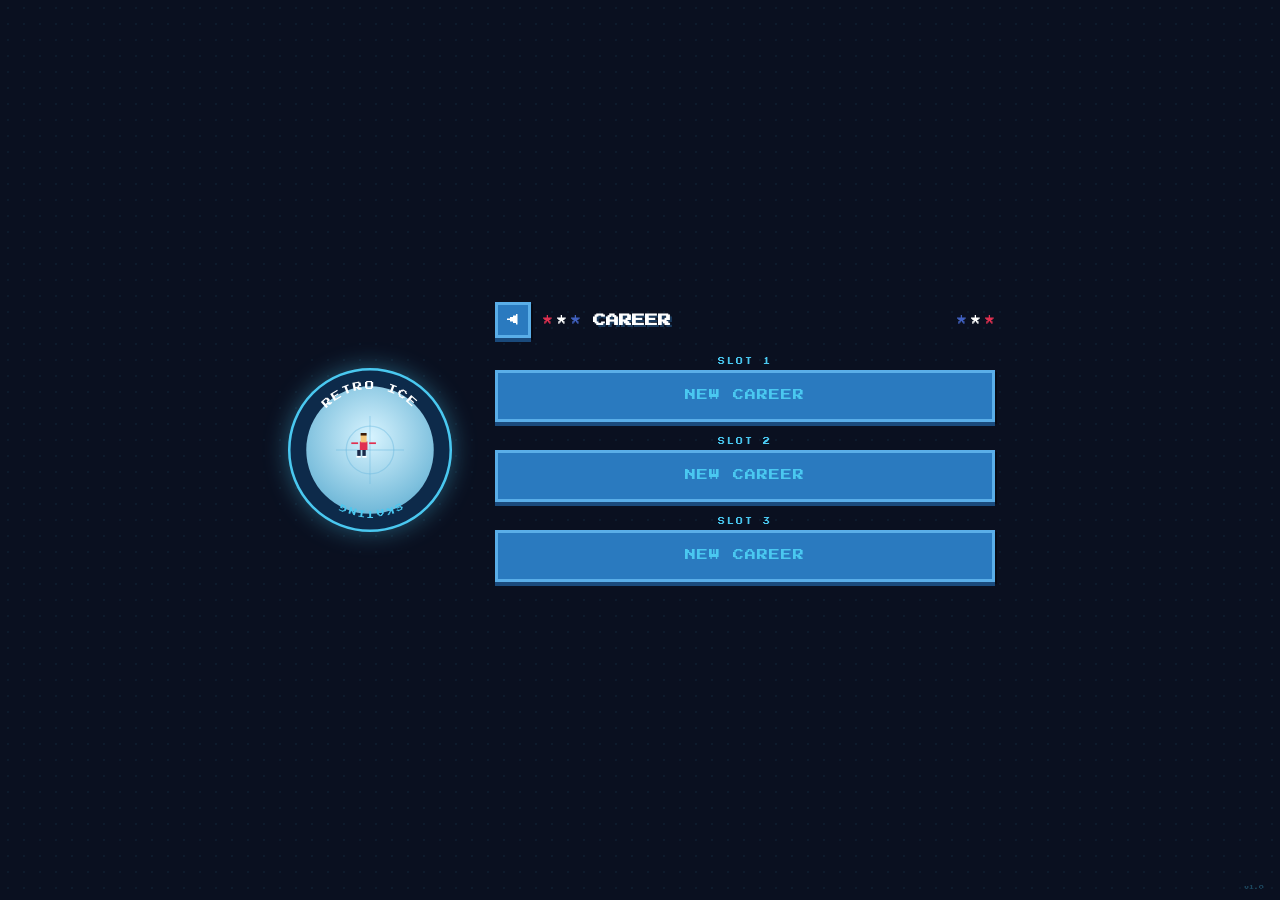
==== career.html @ 33251c17 "Add files via upload" ====
<!DOCTYPE html>
<html lang="en">
<head>
<meta charset="UTF-8">
<meta name="viewport" content="width=device-width, initial-scale=1.0, maximum-scale=1.0">
<title>Retro Ice – Career</title>
<link rel="stylesheet" href="css/style.css">
<style>
.rink-bg-full {
  position:fixed;inset:0;
  background:linear-gradient(180deg,#08111e 0%,#0d1c36 20%,#1a3050 28%,#c0eaf8 28%,#d8f4ff 55%,#b0e0f2 100%);
  z-index:-2;
}
.rink-bg-full::after{
  content:'';position:absolute;left:0;right:0;top:0;height:28%;
  background:repeating-linear-gradient(90deg,
    #c04868 0px,#c04868 10px,#1a3060 10px,#1a3060 22px,
    #38a848 22px,#38a848 32px,#c09030 32px,#c09030 44px,
    #703080 44px,#703080 54px,#c04868 54px);
  opacity:0.35;
  mask-image:repeating-linear-gradient(180deg,rgba(0,0,0,0.5) 0px,rgba(0,0,0,0.5) 8px,transparent 8px,transparent 16px);
}

.career-page {
  width:100vw;height:100vh;
  display:flex;
  align-items:center;
  justify-content:center;
  gap:40px;
  padding:20px;
}

.logo-sm {
  flex:0 0 auto;
  width:clamp(110px,14vw,170px);
}
.logo-sm svg { width:100%;height:auto;filter:drop-shadow(0 0 12px rgba(74,200,240,0.4)); }

.slots-col {
  flex:1;
  max-width:500px;
  min-width:280px;
}

.header-row {
  display:flex;
  align-items:center;
  gap:12px;
  margin-bottom:20px;
}
.back-btn {
  width:36px;height:36px;
  padding:0;
  font-size:12px;
  flex-shrink:0;
}
.header-row h2 {
  font-size:clamp(9px,1.6vw,13px);
  color:#fff;
  text-shadow:2px 2px 0 var(--ice-dark);
  flex:1;
}
.stars {
  display:flex;gap:4px;font-size:10px;
}

.slot-block { margin-bottom:16px; }
.slot-label {
  font-size:clamp(5px,0.8vw,7px);
  color:var(--text-acc);
  letter-spacing:2px;
  margin-bottom:5px;
}
.slot-row {
  display:flex;
  align-items:stretch;
  gap:8px;
}
.slot-main {
  flex:1;
  min-height:52px;
  text-align:left;
  padding:10px 14px;
  line-height:1.6;
}
.slot-del {
  width:40px;height:40px;padding:0;
  align-self:center;
}

.slot-name { font-size:clamp(8px,1.3vw,11px); color:#fff; }
.slot-info { font-size:clamp(5px,0.8vw,6px); color:var(--ice-light); margin-top:3px; }

.version-tag {
  position:absolute;
  bottom:10px;right:16px;
  font-size:5px;
  color:rgba(74,200,240,0.3);
}

/* Confirm overlay */
#confirmOverlay {
  display:none;
  position:fixed;inset:0;
  background:rgba(0,0,0,0.7);
  z-index:100;
  align-items:center;
  justify-content:center;
}
#confirmOverlay.show { display:flex; }
#confirmBox {
  text-align:center;
  padding:28px 32px;
  min-width:260px;
}
#confirmBox p {
  font-size:clamp(8px,1.4vw,10px);
  color:#fff;margin-bottom:18px;
  line-height:2;
}
</style>
</head>
<body>
<div class="rink-bg-full"></div>

<div class="career-page fadeup">

  <!-- Small logo on left -->
  <div class="logo-sm">
    <svg viewBox="0 0 200 200" xmlns="http://www.w3.org/2000/svg">
      <circle cx="100" cy="100" r="95" fill="#0d2a4a" stroke="#4ac8f0" stroke-width="3"/>
      <circle cx="100" cy="100" r="75" fill="url(#ig2)"/>
      <defs>
        <radialGradient id="ig2" cx="50%" cy="40%" r="60%">
          <stop offset="0%" stop-color="#d8f4ff"/>
          <stop offset="100%" stop-color="#70b8d8"/>
        </radialGradient>
      </defs>
      <circle cx="100" cy="100" r="28" fill="none" stroke="rgba(100,180,220,0.4)" stroke-width="1.5"/>
      <line x1="60" y1="100" x2="140" y2="100" stroke="rgba(100,180,220,0.35)" stroke-width="1.5"/>
      <line x1="100" y1="60"  x2="100" y2="140" stroke="rgba(100,180,220,0.35)" stroke-width="1.5"/>
      <g transform="translate(78,70)">
        <rect x="10" y="20" width="9" height="10" fill="#e03050"/>
        <rect x="11" y="12" width="7" height="9"  fill="#f4c77c"/>
        <rect x="11" y="10" width="7" height="3"  fill="#3a1a08"/>
        <rect x="7"  y="30" width="4" height="7"  fill="#1a2a4a"/>
        <rect x="13" y="30" width="4" height="7"  fill="#1a2a4a"/>
        <rect x="6"  y="37" width="5" height="2"  fill="#fff"/>
        <rect x="13" y="37" width="5" height="2"  fill="#fff"/>
        <rect x="0"  y="21" width="8" height="2"  fill="#e03050"/>
        <rect x="21" y="21" width="8" height="2"  fill="#e03050"/>
      </g>
      <defs>
        <path id="ta2" d="M 30,100 a70,70 0 0,1 140,0"/>
        <path id="ba2" d="M 170,100 a70,70 0 0,1 -140,0"/>
      </defs>
      <text font-family="'Press Start 2P',monospace" font-size="11" fill="#fff" letter-spacing="2" text-anchor="middle">
        <textPath href="#ta2" startOffset="50%">RETRO ICE</textPath>
      </text>
      <text font-family="'Press Start 2P',monospace" font-size="9" fill="#4ac8f0" letter-spacing="1" text-anchor="middle">
        <textPath href="#ba2" startOffset="50%">SKATING</textPath>
      </text>
    </svg>
  </div>

  <!-- Slots -->
  <div class="slots-col">
    <div class="header-row">
      <button class="btn back-btn" onclick="location.href='index.html'">◀</button>
      <div class="stars">
        <span class="star-r">★</span>
        <span class="star-w">★</span>
        <span class="star-b">★</span>
      </div>
      <h2>CAREER</h2>
      <div class="stars">
        <span class="star-b">★</span>
        <span class="star-w">★</span>
        <span class="star-r">★</span>
      </div>
    </div>

    <div id="slotsContainer"></div>
  </div>
</div>

<!-- Confirm delete overlay -->
<div id="confirmOverlay">
  <div class="panel" id="confirmBox">
    <p>DELETE THIS SAVE?<br><span style="color:#ff6080;font-size:clamp(7px,1vw,8px)">THIS CANNOT BE UNDONE!</span></p>
    <div style="display:flex;gap:12px;justify-content:center">
      <button class="btn btn-danger" id="confirmYes">DELETE</button>
      <button class="btn" id="confirmNo">CANCEL</button>
    </div>
  </div>
</div>

<div class="version-tag">v1.0</div>

<script src="js/save.js"></script>
<script>
function renderSlots(){
  const slots = SaveSystem.allSlots();
  const cont = document.getElementById('slotsContainer');
  cont.innerHTML = '';

  slots.forEach(({slot, data}) => {
    const block = document.createElement('div');
    block.className = 'slot-block';

    const label = document.createElement('div');
    label.className = 'slot-label';
    label.textContent = `SLOT ${slot}`;

    const row = document.createElement('div');
    row.className = 'slot-row';

    const mainBtn = document.createElement('button');
    mainBtn.className = 'btn slot-main';

    if(data){
      const sk = data.skater;
      const medals = data.medals || {gold:0,silver:0,bronze:0};
      mainBtn.innerHTML = `
        <div class="slot-name">${sk.firstName.toUpperCase()} ${sk.lastName.toUpperCase()}</div>
        <div class="slot-info">
          ${sk.nation || 'USA'} &nbsp;·&nbsp;
          Season ${data.season||1} &nbsp;·&nbsp;
          ${data.score||0} PTS &nbsp;·&nbsp;
          🥇${medals.gold||0} 🥈${medals.silver||0} 🥉${medals.bronze||0}
        </div>
      `;
      mainBtn.addEventListener('click', ()=>{
        sessionStorage.setItem('activeSlot', slot);
        location.href = 'game.html';
      });

      const delBtn = document.createElement('button');
      delBtn.className = 'btn btn-danger slot-del';
      delBtn.textContent = '✕';
      delBtn.addEventListener('click', ()=> confirmDelete(slot));
      row.appendChild(mainBtn);
      row.appendChild(delBtn);
    } else {
      mainBtn.innerHTML = `<div class="slot-name" style="color:var(--text-acc)">NEW CAREER</div>`;
      mainBtn.addEventListener('click', ()=>{
        sessionStorage.setItem('activeSlot', slot);
        location.href = 'create.html';
      });
      row.appendChild(mainBtn);
    }

    block.appendChild(label);
    block.appendChild(row);
    cont.appendChild(block);
  });
}

let deleteSlot = null;
function confirmDelete(slot){
  deleteSlot = slot;
  document.getElementById('confirmOverlay').classList.add('show');
}
document.getElementById('confirmYes').addEventListener('click', ()=>{
  if(deleteSlot) SaveSystem.del(deleteSlot);
  document.getElementById('confirmOverlay').classList.remove('show');
  deleteSlot = null;
  renderSlots();
});
document.getElementById('confirmNo').addEventListener('click', ()=>{
  document.getElementById('confirmOverlay').classList.remove('show');
  deleteSlot = null;
});

renderSlots();
</script>
</body>
</html>
---- css/style.css ----
@import url('https://fonts.googleapis.com/css2?family=Press+Start+2P&display=swap');

:root {
  --ice-blue: #4ac8f0;
  --ice-dark: #1a3a5c;
  --ice-mid:  #2a5a8c;
  --ice-light:#8de0f8;
  --ice-white:#e8f8ff;
  --rink-bg:  #c8eef8;
  --btn-main: #2a7abf;
  --btn-dark: #1a4a7c;
  --btn-highlight: #5aaee8;
  --text-white: #ffffff;
  --text-gold:  #ffd700;
  --text-acc:   #4ac8f0;
  --panel-bg:   rgba(10,20,40,0.88);
  --border-col: #4ac8f0;
  --red-star:   #e03050;
  --blue-star:  #4060c0;
  --silver:     #c0d0e0;
}

* { margin:0; padding:0; box-sizing:border-box; image-rendering:pixelated; }

html, body {
  width:100%; height:100%;
  background:#0a1020;
  font-family:'Press Start 2P', monospace;
  overflow:hidden;
  cursor:default;
}

/* ── Pixel background dots ── */
body::before {
  content:'';
  position:fixed; inset:0;
  background-image: radial-gradient(circle, rgba(74,200,240,0.06) 1px, transparent 1px);
  background-size:16px 16px;
  pointer-events:none;
  z-index:0;
}

/* ── Full-screen page wrapper ── */
.page {
  position:relative;
  width:100vw; height:100vh;
  display:flex;
  flex-direction:column;
  align-items:center;
  justify-content:center;
  z-index:1;
}

/* ── Landscape rink background ── */
.rink-bg {
  position:fixed; inset:0;
  background: linear-gradient(180deg,
    #0a1428 0%,
    #0e1e3a 18%,
    #1a3a5c 30%,
    #c8eef8 30%,
    #daf4ff 52%,
    #b8e4f4 100%
  );
  z-index:-1;
}
.rink-bg::after {
  content:'';
  position:absolute;
  left:0; right:0;
  top:30%;
  height:70%;
  background:
    repeating-linear-gradient(
      90deg,
      transparent 0px,
      transparent 78px,
      rgba(150,210,240,0.12) 78px,
      rgba(150,210,240,0.12) 80px
    );
}

/* ── Stars header ── */
.stars-header {
  display:flex;
  align-items:center;
  gap:10px;
  margin-bottom:16px;
  font-size:10px;
}
.star-r { color: var(--red-star); }
.star-w { color: #ffffff; }
.star-b { color: var(--blue-star); }
.stars-header h1 {
  font-size:clamp(10px, 2vw, 16px);
  color:#fff;
  letter-spacing:3px;
  text-shadow: 2px 2px 0 var(--ice-dark);
}

/* ── Panel / card ── */
.panel {
  background: var(--panel-bg);
  border: 3px solid var(--border-col);
  box-shadow: 0 0 0 2px #0a1020, 0 0 0 4px var(--border-col), 4px 4px 0 rgba(0,0,0,0.5);
  padding:20px 24px;
  position:relative;
}
.panel::before {
  content:'';
  position:absolute;
  inset:3px;
  border:1px solid rgba(74,200,240,0.25);
  pointer-events:none;
}

/* ── Buttons ── */
.btn {
  display:inline-flex;
  align-items:center;
  justify-content:center;
  gap:8px;
  background: var(--btn-main);
  color: #fff;
  border: 3px solid var(--btn-highlight);
  box-shadow: 0 4px 0 var(--btn-dark), 2px 2px 0 rgba(0,0,0,0.4);
  padding:10px 18px;
  font-family:'Press Start 2P', monospace;
  font-size:clamp(7px,1.2vw,10px);
  cursor:pointer;
  transition: transform 0.06s, box-shadow 0.06s;
  text-decoration:none;
  text-align:center;
  letter-spacing:1px;
  line-height:1.4;
  white-space:nowrap;
}
.btn:hover  { background: var(--btn-highlight); }
.btn:active { transform:translateY(3px); box-shadow:0 1px 0 var(--btn-dark); }

.btn-gold {
  background:#9a7000;
  border-color: var(--text-gold);
  box-shadow: 0 4px 0 #5a4000;
  color: var(--text-gold);
}
.btn-gold:hover { background:#c09020; }

.btn-danger {
  background:#7a1030;
  border-color:#e03050;
  box-shadow:0 4px 0 #3a0010;
  color:#ff6080;
}
.btn-danger:hover { background:#a01840; }

.btn-sm { font-size:clamp(6px,1vw,8px); padding:7px 12px; }
.btn-lg { font-size:clamp(9px,1.5vw,13px); padding:13px 28px; }
.btn-sq { width:42px; height:42px; padding:0; font-size:12px; }

/* ── Field label/input ── */
.field-label {
  font-size:clamp(6px,1vw,8px);
  color: var(--text-acc);
  letter-spacing:1px;
  margin-bottom:5px;
}
.field-wrap { margin-bottom:14px; }

input[type=text] {
  background:rgba(255,255,255,0.92);
  border:3px solid var(--border-col);
  color:#0a1428;
  font-family:'Press Start 2P', monospace;
  font-size:clamp(7px,1.1vw,9px);
  padding:8px 10px;
  width:100%;
  outline:none;
  box-shadow:inset 2px 2px 0 rgba(0,0,0,0.15);
}
input[type=text]:focus { border-color:var(--text-gold); }

/* ── Toggle pair ── */
.toggle-pair { display:flex; gap:8px; }
.toggle-pair .btn { flex:1; }
.toggle-pair .btn.active {
  background: #1a6a2a;
  border-color:#40e060;
  box-shadow: 0 4px 0 #0a3a10;
  color:#80ff90;
}

/* ── Skater canvas preview ── */
#skaterPreview {
  display:block;
  margin:0 auto;
  image-rendering:pixelated;
}

/* ── Scrollbar ── */
::-webkit-scrollbar { width:6px; }
::-webkit-scrollbar-track { background:#0a1020; }
::-webkit-scrollbar-thumb { background:var(--btn-main); }

/* ── Slot entry ── */
.slot-entry {
  display:flex;
  align-items:center;
  gap:10px;
  margin-bottom:14px;
}
.slot-label {
  font-size:clamp(5px,0.8vw,7px);
  color:var(--text-acc);
  letter-spacing:1px;
  text-align:center;
  margin-bottom:4px;
}
.slot-btn {
  flex:1;
  min-width:0;
}
.slot-btn .skater-name { font-size:clamp(8px,1.3vw,11px); color:#fff; }
.slot-btn .skater-sub  { font-size:clamp(5px,0.8vw,7px); color:var(--ice-light); margin-top:4px; }

/* ── Nation flag text ── */
.nation-display {
  display:flex; align-items:center; gap:8px;
}

/* ── Swatch grid ── */
.swatch-grid {
  display:flex; flex-wrap:wrap; gap:5px;
}
.swatch {
  width:24px; height:24px;
  border:2px solid transparent;
  cursor:pointer;
  transition:border-color 0.1s;
}
.swatch.active { border-color:#fff; box-shadow:0 0 0 2px var(--text-gold); }

/* ── Section title ── */
.section-title {
  font-size:clamp(5px,0.85vw,7px);
  color:var(--text-acc);
  letter-spacing:2px;
  text-align:center;
  border-top: 1px solid rgba(74,200,240,0.3);
  border-bottom: 1px solid rgba(74,200,240,0.3);
  padding:5px 0;
  margin-bottom:12px;
}

/* ── Animations ── */
@keyframes blink { 0%,49%{opacity:1} 50%,100%{opacity:0} }
.blink { animation: blink 0.9s infinite; }

@keyframes fadeUp {
  from { opacity:0; transform:translateY(16px); }
  to   { opacity:1; transform:translateY(0); }
}
.fadeup { animation: fadeUp 0.35s ease both; }

@keyframes pulse {
  0%,100%{transform:scale(1)} 50%{transform:scale(1.04)}
}
.pulse { animation:pulse 2s ease infinite; }

/* ── Crowd bleacher ── */
.crowd-bar {
  position:absolute;
  top:0; left:0; right:0;
  height:28%;
  overflow:hidden;
  z-index:0;
}

/* ── HUD bar (game screen) ── */
#hud {
  position:absolute;
  top:0; left:0; right:0;
  height:48px;
  background:rgba(8,14,30,0.92);
  border-bottom:3px solid var(--border-col);
  display:flex;
  align-items:center;
  padding:0 16px;
  gap:20px;
  z-index:20;
}
#hud .hud-block {
  display:flex; flex-direction:column; gap:2px;
}
#hud .hud-label { font-size:5px; color:var(--text-acc); letter-spacing:1px; }
#hud .hud-val   { font-size:clamp(8px,1.4vw,11px); color:#fff; }
#hud .hud-sep   { flex:1; }

/* ── Game canvas ── */
#gameCanvas {
  position:absolute;
  top:48px; left:0; right:0;
  width:100%; height:calc(100% - 48px - 36px);
  image-rendering:pixelated;
}

/* ── Bottom control bar ── */
#controls {
  position:absolute;
  bottom:0; left:0; right:0;
  height:36px;
  background:rgba(8,14,30,0.92);
  border-top:3px solid var(--border-col);
  display:flex;
  align-items:center;
  justify-content:center;
  gap:12px;
  z-index:20;
}
#controls .ctrl-hint {
  font-size:5px;
  color:var(--silver);
}
#controls .ctrl-hint span { color:var(--text-gold); }
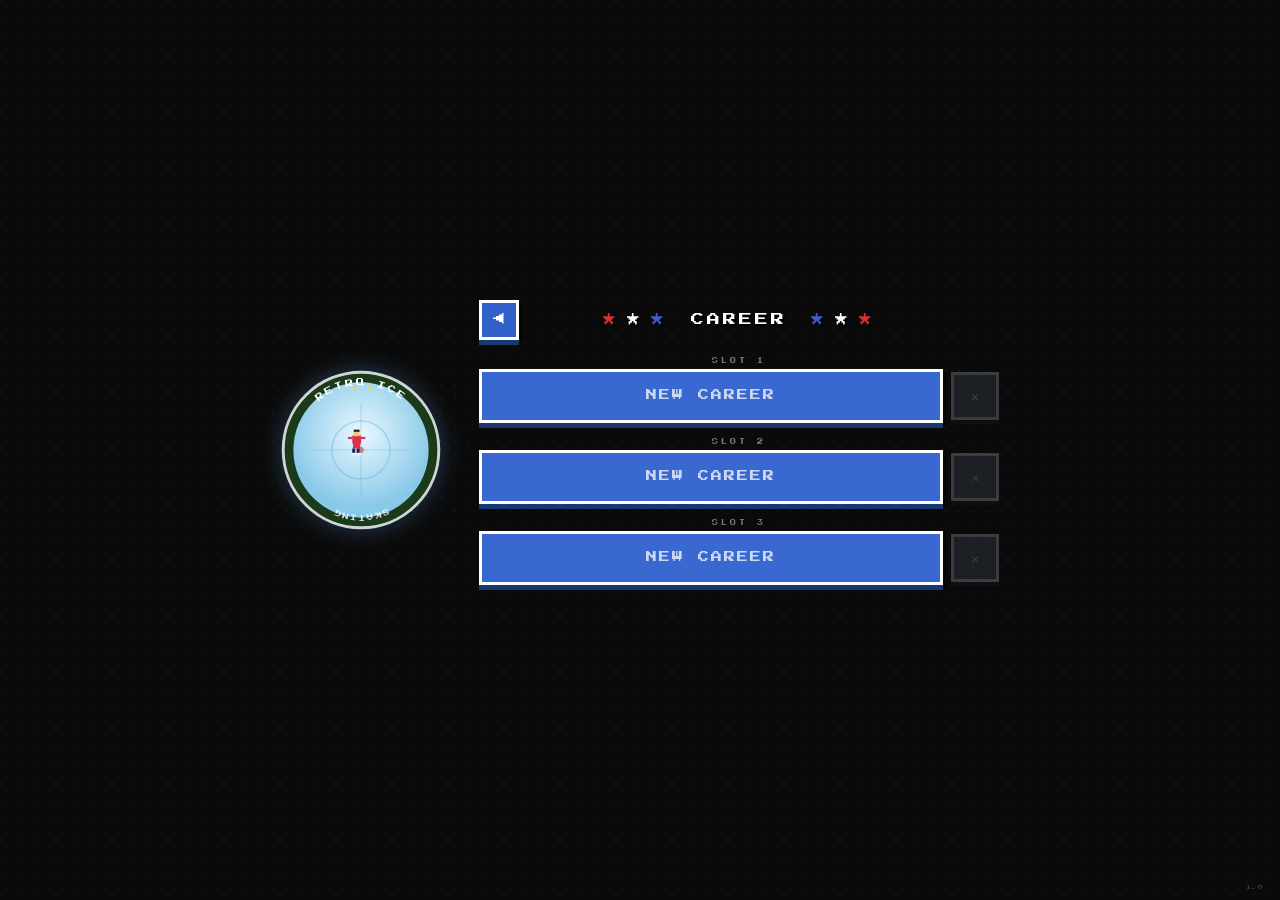
==== commit 8e1a825f: "Add files via upload" ====
--- a/career.html
+++ b/career.html
@@ -6,251 +6,312 @@
 <title>Retro Ice – Career</title>
 <link rel="stylesheet" href="css/style.css">
 <style>
-.rink-bg-full {
-  position:fixed;inset:0;
-  background:linear-gradient(180deg,#08111e 0%,#0d1c36 20%,#1a3050 28%,#c0eaf8 28%,#d8f4ff 55%,#b0e0f2 100%);
-  z-index:-2;
-}
-.rink-bg-full::after{
-  content:'';position:absolute;left:0;right:0;top:0;height:28%;
-  background:repeating-linear-gradient(90deg,
-    #c04868 0px,#c04868 10px,#1a3060 10px,#1a3060 22px,
-    #38a848 22px,#38a848 32px,#c09030 32px,#c09030 44px,
-    #703080 44px,#703080 54px,#c04868 54px);
-  opacity:0.35;
-  mask-image:repeating-linear-gradient(180deg,rgba(0,0,0,0.5) 0px,rgba(0,0,0,0.5) 8px,transparent 8px,transparent 16px);
+body { background: #0a0a0a; overflow: hidden; }
+
+/* Stars dots subtly over black, like Retro Bowl */
+.bg-deco {
+  position: fixed; inset: 0; z-index: 0;
+  background-image: radial-gradient(circle, rgba(255,255,255,0.04) 1px, transparent 1px);
+  background-size: 14px 14px;
+  pointer-events: none;
 }
 
 .career-page {
-  width:100vw;height:100vh;
-  display:flex;
-  align-items:center;
-  justify-content:center;
-  gap:40px;
-  padding:20px;
-}
-
+  position: relative; z-index: 1;
+  width: 100vw; height: 100vh;
+  display: flex;
+  align-items: center;
+  justify-content: center;
+  gap: clamp(16px, 3vw, 48px);
+  padding: 24px;
+}
+
+/* Small logo on left */
 .logo-sm {
-  flex:0 0 auto;
-  width:clamp(110px,14vw,170px);
-}
-.logo-sm svg { width:100%;height:auto;filter:drop-shadow(0 0 12px rgba(74,200,240,0.4)); }
-
-.slots-col {
-  flex:1;
-  max-width:500px;
-  min-width:280px;
-}
-
-.header-row {
-  display:flex;
-  align-items:center;
-  gap:12px;
-  margin-bottom:20px;
-}
-.back-btn {
-  width:36px;height:36px;
-  padding:0;
-  font-size:12px;
-  flex-shrink:0;
-}
-.header-row h2 {
-  font-size:clamp(9px,1.6vw,13px);
-  color:#fff;
-  text-shadow:2px 2px 0 var(--ice-dark);
-  flex:1;
-}
-.stars {
-  display:flex;gap:4px;font-size:10px;
-}
-
-.slot-block { margin-bottom:16px; }
+  flex: 0 0 auto;
+  width: clamp(100px, 13vw, 160px);
+  filter: drop-shadow(0 0 12px rgba(100,180,255,0.3));
+}
+.logo-sm svg { width: 100%; height: auto; }
+
+/* Right: panel with slots — EXACTLY Retro Bowl style */
+.slots-panel {
+  flex: 1;
+  max-width: 520px;
+  min-width: 260px;
+}
+
+/* Header exactly like Retro Bowl: ★ ★ ★ TITLE ★ ★ ★ */
+.panel-header {
+  display: flex;
+  align-items: center;
+  justify-content: space-between;
+  margin-bottom: clamp(12px, 2vh, 20px);
+  gap: 10px;
+}
+.panel-header .back { flex-shrink: 0; }
+.panel-header .stars-title {
+  flex: 1;
+  display: flex;
+  align-items: center;
+  justify-content: center;
+  gap: 8px;
+  font-size: clamp(9px, 1.5vw, 13px);
+  color: #fff;
+  letter-spacing: 3px;
+  text-shadow: 2px 2px 0 rgba(0,0,0,0.8);
+}
+.panel-header .stars-r { display:flex;gap:4px;font-size:9px; }
+
+/* Slot block */
+.slot-block {
+  margin-bottom: clamp(10px, 1.8vh, 16px);
+}
 .slot-label {
-  font-size:clamp(5px,0.8vw,7px);
-  color:var(--text-acc);
-  letter-spacing:2px;
-  margin-bottom:5px;
+  font-size: clamp(5px, 0.75vw, 6px);
+  color: rgba(255,255,255,0.45);
+  letter-spacing: 3px;
+  margin-bottom: 5px;
+  text-align: center;
 }
 .slot-row {
-  display:flex;
-  align-items:stretch;
-  gap:8px;
-}
-.slot-main {
-  flex:1;
-  min-height:52px;
-  text-align:left;
-  padding:10px 14px;
-  line-height:1.6;
-}
+  display: flex;
+  align-items: stretch;
+  gap: 8px;
+}
+
+/* Main slot button — big blue panel exactly like Retro Bowl */
+.slot-main-btn {
+  flex: 1;
+  min-height: clamp(44px, 6vh, 58px);
+  background: var(--rb-panel);
+  border: 3px solid #fff;
+  box-shadow: 0 5px 0 var(--rb-btn-sh), 3px 3px 0 rgba(0,0,0,0.4);
+  color: #fff;
+  font-family: var(--font);
+  cursor: pointer;
+  text-align: left;
+  padding: 10px 16px;
+  display: flex;
+  align-items: center;
+  justify-content: space-between;
+  gap: 10px;
+  transition: background 0.07s;
+  line-height: 1;
+}
+.slot-main-btn:hover  { background: var(--rb-btn-hi); }
+.slot-main-btn:active { transform: translateY(4px); box-shadow: 0 1px 0 var(--rb-btn-sh); }
+
+/* Empty slot */
+.slot-main-btn.empty {
+  justify-content: center;
+  color: rgba(255,255,255,0.75);
+  letter-spacing: 2px;
+  font-size: clamp(8px, 1.3vw, 11px);
+}
+
+/* Filled slot */
+.slot-name {
+  font-size: clamp(8px, 1.4vw, 11px);
+  color: #fff;
+  letter-spacing: 1px;
+}
+.slot-info {
+  font-size: clamp(5px, 0.75vw, 6px);
+  color: rgba(200,220,255,0.8);
+  margin-top: 4px;
+  letter-spacing: 1px;
+}
+.slot-medals { font-size: clamp(8px, 1.2vw, 10px); flex-shrink: 0; }
+
+/* X delete button — exactly Retro Bowl: dark grey square */
 .slot-del {
-  width:40px;height:40px;padding:0;
-  align-self:center;
-}
-
-.slot-name { font-size:clamp(8px,1.3vw,11px); color:#fff; }
-.slot-info { font-size:clamp(5px,0.8vw,6px); color:var(--ice-light); margin-top:3px; }
+  flex: 0 0 auto;
+  width: clamp(38px, 5vw, 48px);
+  height: clamp(38px, 5vw, 48px);
+  background: var(--rb-grey2);
+  border: 3px solid rgba(255,255,255,0.45);
+  box-shadow: 0 4px 0 #181a22, 2px 2px 0 rgba(0,0,0,0.4);
+  color: rgba(255,255,255,0.45);
+  font-family: var(--font);
+  font-size: 13px;
+  cursor: pointer;
+  display: flex;
+  align-items: center;
+  justify-content: center;
+  align-self: center;
+  transition: background 0.07s;
+}
+.slot-del:hover  { background: #7a1020; border-color: #ff6080; color: #ff8090; }
+.slot-del:active { transform: translateY(3px); }
+/* Disabled (no save) */
+.slot-del.disabled { opacity: 0.35; cursor: default; pointer-events: none; }
 
 .version-tag {
-  position:absolute;
-  bottom:10px;right:16px;
-  font-size:5px;
-  color:rgba(74,200,240,0.3);
+  position: fixed; bottom: 10px; right: 16px;
+  font-size: 5px; color: rgba(255,255,255,0.2); letter-spacing: 1px;
+  z-index: 2;
 }
 
 /* Confirm overlay */
-#confirmOverlay {
-  display:none;
-  position:fixed;inset:0;
-  background:rgba(0,0,0,0.7);
-  z-index:100;
-  align-items:center;
-  justify-content:center;
-}
-#confirmOverlay.show { display:flex; }
-#confirmBox {
-  text-align:center;
-  padding:28px 32px;
-  min-width:260px;
-}
-#confirmBox p {
-  font-size:clamp(8px,1.4vw,10px);
-  color:#fff;margin-bottom:18px;
-  line-height:2;
-}
+.overlay {
+  display: none; position: fixed; inset: 0;
+  background: rgba(0,0,0,0.78); z-index: 100;
+  align-items: center; justify-content: center;
+}
+.overlay.show { display: flex; }
+.confirm-box {
+  background: var(--rb-panel);
+  border: 4px solid #fff;
+  box-shadow: 0 8px 0 var(--rb-btn-sh), 4px 4px 0 rgba(0,0,0,0.5);
+  padding: 28px 32px;
+  text-align: center;
+  min-width: 260px;
+}
+.confirm-box p {
+  font-size: clamp(8px, 1.3vw, 10px);
+  color: #fff;
+  margin-bottom: 8px;
+  line-height: 2;
+}
+.confirm-box p.sub {
+  font-size: clamp(6px, 0.9vw, 8px);
+  color: #ff8090;
+  margin-bottom: 20px;
+}
+.confirm-btns { display: flex; gap: 12px; justify-content: center; }
 </style>
 </head>
 <body>
-<div class="rink-bg-full"></div>
-
-<div class="career-page fadeup">
-
-  <!-- Small logo on left -->
+
+<div class="bg-deco"></div>
+
+<div class="career-page fadein">
+
+  <!-- Small logo left -->
   <div class="logo-sm">
-    <svg viewBox="0 0 200 200" xmlns="http://www.w3.org/2000/svg">
-      <circle cx="100" cy="100" r="95" fill="#0d2a4a" stroke="#4ac8f0" stroke-width="3"/>
-      <circle cx="100" cy="100" r="75" fill="url(#ig2)"/>
+    <svg viewBox="0 0 220 220" xmlns="http://www.w3.org/2000/svg">
       <defs>
-        <radialGradient id="ig2" cx="50%" cy="40%" r="60%">
-          <stop offset="0%" stop-color="#d8f4ff"/>
-          <stop offset="100%" stop-color="#70b8d8"/>
+        <radialGradient id="ig" cx="50%" cy="38%" r="55%">
+          <stop offset="0%"   stop-color="#e8f8ff"/>
+          <stop offset="100%" stop-color="#88c8e8"/>
         </radialGradient>
+        <path id="at" d="M 22,110 a88,88 0 0,1 176,0"/>
+        <path id="ab" d="M 198,110 a88,88 0 0,1 -176,0"/>
       </defs>
-      <circle cx="100" cy="100" r="28" fill="none" stroke="rgba(100,180,220,0.4)" stroke-width="1.5"/>
-      <line x1="60" y1="100" x2="140" y2="100" stroke="rgba(100,180,220,0.35)" stroke-width="1.5"/>
-      <line x1="100" y1="60"  x2="100" y2="140" stroke="rgba(100,180,220,0.35)" stroke-width="1.5"/>
-      <g transform="translate(78,70)">
-        <rect x="10" y="20" width="9" height="10" fill="#e03050"/>
-        <rect x="11" y="12" width="7" height="9"  fill="#f4c77c"/>
-        <rect x="11" y="10" width="7" height="3"  fill="#3a1a08"/>
-        <rect x="7"  y="30" width="4" height="7"  fill="#1a2a4a"/>
-        <rect x="13" y="30" width="4" height="7"  fill="#1a2a4a"/>
-        <rect x="6"  y="37" width="5" height="2"  fill="#fff"/>
-        <rect x="13" y="37" width="5" height="2"  fill="#fff"/>
-        <rect x="0"  y="21" width="8" height="2"  fill="#e03050"/>
-        <rect x="21" y="21" width="8" height="2"  fill="#e03050"/>
+      <circle cx="110" cy="110" r="107" fill="#1a3a1a" stroke="rgba(255,255,255,0.8)" stroke-width="4"/>
+      <circle cx="110" cy="110" r="93"  fill="url(#ig)"/>
+      <circle cx="110" cy="110" r="40"  fill="none" stroke="rgba(100,170,210,0.4)" stroke-width="2"/>
+      <line x1="45" y1="110" x2="175" y2="110" stroke="rgba(100,170,210,0.35)" stroke-width="1.5"/>
+      <line x1="110" y1="45" x2="110" y2="175" stroke="rgba(100,170,210,0.35)" stroke-width="1.5"/>
+      <circle cx="110" cy="110" r="4" fill="rgba(200,50,70,0.55)"/>
+      <g transform="translate(92,82)">
+        <rect x="7" y="18" width="10" height="8"  fill="#e03050"/>
+        <rect x="6" y="26" width="4"  height="6"  fill="#1a2050"/>
+        <rect x="12" y="26" width="4" height="6"  fill="#1a2050"/>
+        <rect x="6" y="8"  width="12" height="11" fill="#e03050"/>
+        <rect x="0" y="10" width="6"  height="3"  fill="#e03050"/>
+        <rect x="18" y="10" width="6" height="3"  fill="#e03050"/>
+        <rect x="8" y="1"  width="8"  height="8"  fill="#f4c77c"/>
+        <rect x="8" y="0"  width="8"  height="3"  fill="#3a1808"/>
+        <rect x="5" y="32" width="5"  height="3"  fill="#f0f0f8"/>
+        <rect x="13" y="32" width="5" height="3"  fill="#f0f0f8"/>
       </g>
-      <defs>
-        <path id="ta2" d="M 30,100 a70,70 0 0,1 140,0"/>
-        <path id="ba2" d="M 170,100 a70,70 0 0,1 -140,0"/>
-      </defs>
-      <text font-family="'Press Start 2P',monospace" font-size="11" fill="#fff" letter-spacing="2" text-anchor="middle">
-        <textPath href="#ta2" startOffset="50%">RETRO ICE</textPath>
+      <text x="97" y="28" font-size="9" fill="#ffd700" font-family="serif">★</text>
+      <text x="108" y="22" font-size="7" fill="#fff"   font-family="serif">★</text>
+      <text x="118" y="28" font-size="9" fill="#ffd700" font-family="serif">★</text>
+      <text font-family="'Press Start 2P',monospace" font-size="11" fill="#fff" letter-spacing="3" text-anchor="middle">
+        <textPath href="#at" startOffset="50%">RETRO ICE</textPath>
       </text>
-      <text font-family="'Press Start 2P',monospace" font-size="9" fill="#4ac8f0" letter-spacing="1" text-anchor="middle">
-        <textPath href="#ba2" startOffset="50%">SKATING</textPath>
+      <text font-family="'Press Start 2P',monospace" font-size="9" fill="rgba(255,255,255,0.85)" letter-spacing="1" text-anchor="middle">
+        <textPath href="#ab" startOffset="50%">SKATING</textPath>
       </text>
     </svg>
   </div>
 
-  <!-- Slots -->
-  <div class="slots-col">
-    <div class="header-row">
-      <button class="btn back-btn" onclick="location.href='index.html'">◀</button>
-      <div class="stars">
-        <span class="star-r">★</span>
-        <span class="star-w">★</span>
-        <span class="star-b">★</span>
+  <!-- Slots panel -->
+  <div class="slots-panel">
+    <div class="panel-header">
+      <button class="rb-btn rb-btn-sq back" onclick="location.href='index.html'" style="width:40px;height:40px;font-size:12px">◀</button>
+      <div class="stars-title">
+        <span class="st-r">★</span><span class="st-w">★</span><span class="st-b">★</span>
+        &nbsp;CAREER&nbsp;
+        <span class="st-b">★</span><span class="st-w">★</span><span class="st-r">★</span>
       </div>
-      <h2>CAREER</h2>
-      <div class="stars">
-        <span class="star-b">★</span>
-        <span class="star-w">★</span>
-        <span class="star-r">★</span>
-      </div>
+      <div style="width:40px"></div><!-- spacer to balance back btn -->
     </div>
 
     <div id="slotsContainer"></div>
   </div>
 </div>
 
-<!-- Confirm delete overlay -->
-<div id="confirmOverlay">
-  <div class="panel" id="confirmBox">
-    <p>DELETE THIS SAVE?<br><span style="color:#ff6080;font-size:clamp(7px,1vw,8px)">THIS CANNOT BE UNDONE!</span></p>
-    <div style="display:flex;gap:12px;justify-content:center">
-      <button class="btn btn-danger" id="confirmYes">DELETE</button>
-      <button class="btn" id="confirmNo">CANCEL</button>
+<!-- Confirm delete -->
+<div class="overlay" id="confirmOverlay">
+  <div class="confirm-box">
+    <p>DELETE THIS SAVE?</p>
+    <p class="sub">THIS CANNOT BE UNDONE!</p>
+    <div class="confirm-btns">
+      <button class="rb-btn rb-btn-red" id="confirmYes">DELETE</button>
+      <button class="rb-btn"            id="confirmNo">CANCEL</button>
     </div>
   </div>
 </div>
 
-<div class="version-tag">v1.0</div>
+<div class="version-tag">1.0</div>
 
 <script src="js/save.js"></script>
 <script>
 function renderSlots(){
   const slots = SaveSystem.allSlots();
-  const cont = document.getElementById('slotsContainer');
+  const cont  = document.getElementById('slotsContainer');
   cont.innerHTML = '';
 
   slots.forEach(({slot, data}) => {
     const block = document.createElement('div');
     block.className = 'slot-block';
 
-    const label = document.createElement('div');
-    label.className = 'slot-label';
-    label.textContent = `SLOT ${slot}`;
+    const lbl = document.createElement('div');
+    lbl.className = 'slot-label';
+    lbl.textContent = `SLOT ${slot}`;
 
     const row = document.createElement('div');
     row.className = 'slot-row';
 
-    const mainBtn = document.createElement('button');
-    mainBtn.className = 'btn slot-main';
-
+    // Main button
+    const btn = document.createElement('button');
     if(data){
       const sk = data.skater;
-      const medals = data.medals || {gold:0,silver:0,bronze:0};
-      mainBtn.innerHTML = `
-        <div class="slot-name">${sk.firstName.toUpperCase()} ${sk.lastName.toUpperCase()}</div>
-        <div class="slot-info">
-          ${sk.nation || 'USA'} &nbsp;·&nbsp;
-          Season ${data.season||1} &nbsp;·&nbsp;
-          ${data.score||0} PTS &nbsp;·&nbsp;
-          🥇${medals.gold||0} 🥈${medals.silver||0} 🥉${medals.bronze||0}
+      const m  = data.medals || {};
+      btn.className = 'slot-main-btn';
+      btn.innerHTML = `
+        <div>
+          <div class="slot-name">${sk.firstName} ${sk.lastName}</div>
+          <div class="slot-info">${sk.nation} &nbsp;·&nbsp; SEASON ${data.season||1} &nbsp;·&nbsp; ${data.score||0} PTS</div>
         </div>
+        <div class="slot-medals">🥇${m.gold||0} &nbsp;🥈${m.silver||0} &nbsp;🥉${m.bronze||0}</div>
       `;
-      mainBtn.addEventListener('click', ()=>{
+      btn.addEventListener('click', ()=>{
         sessionStorage.setItem('activeSlot', slot);
         location.href = 'game.html';
       });
-
-      const delBtn = document.createElement('button');
-      delBtn.className = 'btn btn-danger slot-del';
-      delBtn.textContent = '✕';
-      delBtn.addEventListener('click', ()=> confirmDelete(slot));
-      row.appendChild(mainBtn);
-      row.appendChild(delBtn);
     } else {
-      mainBtn.innerHTML = `<div class="slot-name" style="color:var(--text-acc)">NEW CAREER</div>`;
-      mainBtn.addEventListener('click', ()=>{
+      btn.className = 'slot-main-btn empty';
+      btn.textContent = 'NEW CAREER';
+      btn.addEventListener('click', ()=>{
         sessionStorage.setItem('activeSlot', slot);
         location.href = 'create.html';
       });
-      row.appendChild(mainBtn);
     }
 
-    block.appendChild(label);
+    // Delete button
+    const del = document.createElement('button');
+    del.className = 'slot-del' + (data ? '' : ' disabled');
+    del.textContent = '✕';
+    if(data) del.addEventListener('click', ()=> confirmDelete(slot));
+
+    row.appendChild(btn);
+    row.appendChild(del);
+    block.appendChild(lbl);
     block.appendChild(row);
     cont.appendChild(block);
   });
--- a/css/style.css
+++ b/css/style.css
@@ -1,324 +1,289 @@
 @import url('https://fonts.googleapis.com/css2?family=Press+Start+2P&display=swap');
 
 :root {
-  --ice-blue: #4ac8f0;
-  --ice-dark: #1a3a5c;
-  --ice-mid:  #2a5a8c;
-  --ice-light:#8de0f8;
-  --ice-white:#e8f8ff;
-  --rink-bg:  #c8eef8;
-  --btn-main: #2a7abf;
-  --btn-dark: #1a4a7c;
-  --btn-highlight: #5aaee8;
-  --text-white: #ffffff;
-  --text-gold:  #ffd700;
-  --text-acc:   #4ac8f0;
-  --panel-bg:   rgba(10,20,40,0.88);
-  --border-col: #4ac8f0;
-  --red-star:   #e03050;
-  --blue-star:  #4060c0;
-  --silver:     #c0d0e0;
+  /* Retro Bowl palette */
+  --rb-black:   #0a0a0a;
+  --rb-blue:    #3060c8;
+  --rb-blue2:   #4080e0;
+  --rb-panel:   #3868d0;
+  --rb-btn:     #3060c8;
+  --rb-btn-hi:  #4888f0;
+  --rb-btn-sh:  #1a3870;
+  --rb-border:  #ffffff;
+  --rb-text:    #ffffff;
+  --rb-gold:    #f0c030;
+  --rb-red:     #c82030;
+  --rb-green:   #28a030;
+  --rb-grey:    #606880;
+  --rb-grey2:   #404858;
+
+  /* Retro Slam Tennis green palette (used for career/create) */
+  --rst-green:  #4aa020;
+  --rst-green2: #5ac030;
+  --rst-green3: #3a8018;
+  --rst-panel:  #3a8018;
+  --rst-light:  #70c840;
+
+  --font: 'Press Start 2P', monospace;
 }
 
 * { margin:0; padding:0; box-sizing:border-box; image-rendering:pixelated; }
 
 html, body {
   width:100%; height:100%;
-  background:#0a1020;
-  font-family:'Press Start 2P', monospace;
+  font-family: var(--font);
   overflow:hidden;
-  cursor:default;
-}
-
-/* ── Pixel background dots ── */
-body::before {
-  content:'';
-  position:fixed; inset:0;
-  background-image: radial-gradient(circle, rgba(74,200,240,0.06) 1px, transparent 1px);
-  background-size:16px 16px;
+  background: var(--rb-black);
+}
+
+/* ── HALFTONE DOT TEXTURE (like Retro Slam Tennis bg) ── */
+.bg-dots {
+  position:fixed; inset:0; z-index:0;
+  background-image: radial-gradient(circle, rgba(255,255,255,0.07) 1px, transparent 1px);
+  background-size: 10px 10px;
   pointer-events:none;
-  z-index:0;
-}
-
-/* ── Full-screen page wrapper ── */
-.page {
-  position:relative;
-  width:100vw; height:100vh;
-  display:flex;
-  flex-direction:column;
-  align-items:center;
-  justify-content:center;
-  z-index:1;
-}
-
-/* ── Landscape rink background ── */
-.rink-bg {
-  position:fixed; inset:0;
-  background: linear-gradient(180deg,
-    #0a1428 0%,
-    #0e1e3a 18%,
-    #1a3a5c 30%,
-    #c8eef8 30%,
-    #daf4ff 52%,
-    #b8e4f4 100%
+}
+
+/* ── BLACK BG (Retro Bowl style) ── */
+.bg-black {
+  position:fixed; inset:0; z-index:-1;
+  background: var(--rb-black);
+}
+
+/* ── GREEN BG (Retro Slam style) ── */
+.bg-green {
+  position:fixed; inset:0; z-index:-1;
+  background: radial-gradient(ellipse at 50% 40%,
+    #5abe28 0%,
+    #4aaa20 35%,
+    #3a9018 60%,
+    #2a7010 100%
   );
-  z-index:-1;
-}
-.rink-bg::after {
-  content:'';
-  position:absolute;
-  left:0; right:0;
-  top:30%;
-  height:70%;
-  background:
-    repeating-linear-gradient(
-      90deg,
-      transparent 0px,
-      transparent 78px,
-      rgba(150,210,240,0.12) 78px,
-      rgba(150,210,240,0.12) 80px
-    );
-}
-
-/* ── Stars header ── */
-.stars-header {
-  display:flex;
-  align-items:center;
-  gap:10px;
-  margin-bottom:16px;
-  font-size:10px;
-}
-.star-r { color: var(--red-star); }
-.star-w { color: #ffffff; }
-.star-b { color: var(--blue-star); }
-.stars-header h1 {
-  font-size:clamp(10px, 2vw, 16px);
-  color:#fff;
-  letter-spacing:3px;
-  text-shadow: 2px 2px 0 var(--ice-dark);
-}
-
-/* ── Panel / card ── */
-.panel {
-  background: var(--panel-bg);
-  border: 3px solid var(--border-col);
-  box-shadow: 0 0 0 2px #0a1020, 0 0 0 4px var(--border-col), 4px 4px 0 rgba(0,0,0,0.5);
-  padding:20px 24px;
-  position:relative;
-}
-.panel::before {
-  content:'';
-  position:absolute;
-  inset:3px;
-  border:1px solid rgba(74,200,240,0.25);
-  pointer-events:none;
-}
-
-/* ── Buttons ── */
-.btn {
-  display:inline-flex;
-  align-items:center;
-  justify-content:center;
-  gap:8px;
-  background: var(--btn-main);
-  color: #fff;
-  border: 3px solid var(--btn-highlight);
-  box-shadow: 0 4px 0 var(--btn-dark), 2px 2px 0 rgba(0,0,0,0.4);
-  padding:10px 18px;
-  font-family:'Press Start 2P', monospace;
-  font-size:clamp(7px,1.2vw,10px);
-  cursor:pointer;
-  transition: transform 0.06s, box-shadow 0.06s;
-  text-decoration:none;
-  text-align:center;
-  letter-spacing:1px;
-  line-height:1.4;
-  white-space:nowrap;
-}
-.btn:hover  { background: var(--btn-highlight); }
-.btn:active { transform:translateY(3px); box-shadow:0 1px 0 var(--btn-dark); }
-
-.btn-gold {
-  background:#9a7000;
-  border-color: var(--text-gold);
-  box-shadow: 0 4px 0 #5a4000;
-  color: var(--text-gold);
-}
-.btn-gold:hover { background:#c09020; }
-
-.btn-danger {
-  background:#7a1030;
-  border-color:#e03050;
-  box-shadow:0 4px 0 #3a0010;
-  color:#ff6080;
-}
-.btn-danger:hover { background:#a01840; }
-
-.btn-sm { font-size:clamp(6px,1vw,8px); padding:7px 12px; }
-.btn-lg { font-size:clamp(9px,1.5vw,13px); padding:13px 28px; }
-.btn-sq { width:42px; height:42px; padding:0; font-size:12px; }
-
-/* ── Field label/input ── */
-.field-label {
-  font-size:clamp(6px,1vw,8px);
-  color: var(--text-acc);
-  letter-spacing:1px;
-  margin-bottom:5px;
-}
-.field-wrap { margin-bottom:14px; }
-
-input[type=text] {
-  background:rgba(255,255,255,0.92);
-  border:3px solid var(--border-col);
-  color:#0a1428;
-  font-family:'Press Start 2P', monospace;
-  font-size:clamp(7px,1.1vw,9px);
-  padding:8px 10px;
-  width:100%;
-  outline:none;
-  box-shadow:inset 2px 2px 0 rgba(0,0,0,0.15);
-}
-input[type=text]:focus { border-color:var(--text-gold); }
-
-/* ── Toggle pair ── */
-.toggle-pair { display:flex; gap:8px; }
-.toggle-pair .btn { flex:1; }
-.toggle-pair .btn.active {
-  background: #1a6a2a;
-  border-color:#40e060;
-  box-shadow: 0 4px 0 #0a3a10;
-  color:#80ff90;
-}
-
-/* ── Skater canvas preview ── */
-#skaterPreview {
-  display:block;
-  margin:0 auto;
-  image-rendering:pixelated;
-}
-
-/* ── Scrollbar ── */
-::-webkit-scrollbar { width:6px; }
-::-webkit-scrollbar-track { background:#0a1020; }
-::-webkit-scrollbar-thumb { background:var(--btn-main); }
-
-/* ── Slot entry ── */
-.slot-entry {
-  display:flex;
-  align-items:center;
-  gap:10px;
-  margin-bottom:14px;
-}
-.slot-label {
-  font-size:clamp(5px,0.8vw,7px);
-  color:var(--text-acc);
-  letter-spacing:1px;
-  text-align:center;
-  margin-bottom:4px;
-}
-.slot-btn {
-  flex:1;
-  min-width:0;
-}
-.slot-btn .skater-name { font-size:clamp(8px,1.3vw,11px); color:#fff; }
-.slot-btn .skater-sub  { font-size:clamp(5px,0.8vw,7px); color:var(--ice-light); margin-top:4px; }
-
-/* ── Nation flag text ── */
-.nation-display {
-  display:flex; align-items:center; gap:8px;
-}
-
-/* ── Swatch grid ── */
-.swatch-grid {
-  display:flex; flex-wrap:wrap; gap:5px;
-}
+}
+
+/* ─────────────────────────────────────────────
+   RETRO BOWL STYLE: chunky dark blue panel
+───────────────────────────────────────────── */
+.rb-panel {
+  background: var(--rb-panel);
+  border: 4px solid var(--rb-border);
+  box-shadow:
+    inset 0 0 0 2px rgba(255,255,255,0.15),
+    6px 6px 0 rgba(0,0,0,0.6);
+  position: relative;
+}
+
+/* Padded version */
+.rb-panel-pad { padding: 20px 24px; }
+
+/* Section label — thin line above title, like Retro Bowl */
+.rb-section-label {
+  font-size: clamp(5px, 0.8vw, 7px);
+  color: rgba(255,255,255,0.55);
+  letter-spacing: 3px;
+  text-align: center;
+  margin-bottom: 6px;
+}
+
+/* ─────────────────────────────────────────────
+   RETRO BOWL STYLE BUTTON — white border, 3d shadow
+───────────────────────────────────────────── */
+.rb-btn {
+  display: inline-flex;
+  align-items: center;
+  justify-content: center;
+  gap: 10px;
+  font-family: var(--font);
+  font-size: clamp(8px, 1.3vw, 11px);
+  color: #fff;
+  background: var(--rb-btn);
+  border: 3px solid #fff;
+  box-shadow: 0 5px 0 var(--rb-btn-sh), 3px 3px 0 rgba(0,0,0,0.4);
+  padding: 11px 20px;
+  cursor: pointer;
+  letter-spacing: 1px;
+  text-decoration: none;
+  text-align: center;
+  line-height: 1.3;
+  transition: background 0.07s;
+  white-space: nowrap;
+  user-select: none;
+}
+.rb-btn:hover  { background: var(--rb-btn-hi); }
+.rb-btn:active { transform: translateY(4px); box-shadow: 0 1px 0 var(--rb-btn-sh); }
+
+.rb-btn-gold {
+  background: #b08000;
+  border-color: #fff;
+  box-shadow: 0 5px 0 #6a4800, 3px 3px 0 rgba(0,0,0,0.4);
+  color: var(--rb-gold);
+}
+.rb-btn-gold:hover { background: #c89010; }
+
+.rb-btn-red {
+  background: var(--rb-red);
+  border-color: #fff;
+  box-shadow: 0 5px 0 #6a0010, 3px 3px 0 rgba(0,0,0,0.4);
+  color: #fff;
+}
+.rb-btn-red:hover { background: #e03040; }
+
+.rb-btn-grey {
+  background: var(--rb-grey2);
+  border-color: rgba(255,255,255,0.4);
+  box-shadow: 0 5px 0 #202430, 3px 3px 0 rgba(0,0,0,0.4);
+  color: rgba(255,255,255,0.4);
+  cursor: default;
+}
+
+.rb-btn-green {
+  background: var(--rst-green);
+  border-color: #fff;
+  box-shadow: 0 5px 0 var(--rst-green3), 3px 3px 0 rgba(0,0,0,0.4);
+  color: #fff;
+}
+.rb-btn-green:hover { background: var(--rst-green2); }
+
+.rb-btn-sm  { font-size: clamp(6px, 1vw, 8px); padding: 8px 14px; }
+.rb-btn-lg  { font-size: clamp(10px, 1.6vw, 14px); padding: 14px 30px; }
+.rb-btn-sq  { width: 42px; height: 42px; padding: 0; font-size: 14px; }
+
+/* ─────────────────────────────────────────────
+   STARS HEADER — exactly like Retro Bowl
+───────────────────────────────────────────── */
+.rb-stars-header {
+  display: flex;
+  align-items: center;
+  justify-content: center;
+  gap: 8px;
+  font-size: 9px;
+}
+.rb-stars-header h2 {
+  font-size: clamp(9px, 1.5vw, 12px);
+  color: #fff;
+  letter-spacing: 3px;
+  text-shadow: 2px 2px 0 rgba(0,0,0,0.7);
+}
+.st-r { color: #e03030; }
+.st-w { color: #ffffff; }
+.st-b { color: #4060d0; }
+
+/* ─────────────────────────────────────────────
+   RETRO SLAM TENNIS STYLE: green button
+───────────────────────────────────────────── */
+.rst-btn {
+  display: inline-flex;
+  align-items: center;
+  justify-content: center;
+  gap: 8px;
+  font-family: var(--font);
+  font-size: clamp(9px, 1.4vw, 12px);
+  color: #fff;
+  background: var(--rst-green);
+  border: 4px solid rgba(255,255,255,0.9);
+  box-shadow: 0 6px 0 var(--rst-green3), 3px 3px 0 rgba(0,0,0,0.35);
+  padding: 12px 22px;
+  cursor: pointer;
+  letter-spacing: 2px;
+  text-decoration: none;
+  text-align: center;
+  line-height: 1.3;
+  transition: background 0.07s;
+  white-space: nowrap;
+  user-select: none;
+}
+.rst-btn:hover  { background: var(--rst-green2); }
+.rst-btn:active { transform: translateY(5px); box-shadow: 0 1px 0 var(--rst-green3); }
+
+.rst-btn-gold {
+  background: #b08000;
+  border-color: rgba(255,255,255,0.9);
+  box-shadow: 0 6px 0 #6a4800, 3px 3px 0 rgba(0,0,0,0.35);
+  color: var(--rb-gold);
+}
+.rst-btn-gold:hover { background: #c89010; }
+
+/* ─────────────────────────────────────────────
+   TEXT INPUT (RST style — white box)
+───────────────────────────────────────────── */
+.rb-input-label {
+  font-size: clamp(5px, 0.8vw, 7px);
+  color: rgba(255,255,255,0.7);
+  letter-spacing: 2px;
+  margin-bottom: 5px;
+}
+
+input[type=text], select {
+  background: #fff;
+  border: 3px solid #fff;
+  box-shadow: inset 2px 2px 0 rgba(0,0,0,0.12), 0 3px 0 rgba(0,0,0,0.5);
+  color: #0a0a18;
+  font-family: var(--font);
+  font-size: clamp(7px, 1.1vw, 9px);
+  padding: 8px 10px;
+  width: 100%;
+  outline: none;
+  appearance: none;
+  -webkit-appearance: none;
+}
+input[type=text]:focus { border-color: var(--rb-gold); }
+select { cursor: pointer; }
+select:focus { border-color: var(--rb-gold); }
+
+/* ─────────────────────────────────────────────
+   SWATCH
+───────────────────────────────────────────── */
 .swatch {
-  width:24px; height:24px;
-  border:2px solid transparent;
-  cursor:pointer;
-  transition:border-color 0.1s;
-}
-.swatch.active { border-color:#fff; box-shadow:0 0 0 2px var(--text-gold); }
-
-/* ── Section title ── */
-.section-title {
-  font-size:clamp(5px,0.85vw,7px);
-  color:var(--text-acc);
-  letter-spacing:2px;
-  text-align:center;
-  border-top: 1px solid rgba(74,200,240,0.3);
-  border-bottom: 1px solid rgba(74,200,240,0.3);
-  padding:5px 0;
-  margin-bottom:12px;
-}
-
-/* ── Animations ── */
-@keyframes blink { 0%,49%{opacity:1} 50%,100%{opacity:0} }
-.blink { animation: blink 0.9s infinite; }
-
-@keyframes fadeUp {
-  from { opacity:0; transform:translateY(16px); }
-  to   { opacity:1; transform:translateY(0); }
-}
-.fadeup { animation: fadeUp 0.35s ease both; }
-
-@keyframes pulse {
-  0%,100%{transform:scale(1)} 50%{transform:scale(1.04)}
-}
-.pulse { animation:pulse 2s ease infinite; }
-
-/* ── Crowd bleacher ── */
-.crowd-bar {
-  position:absolute;
-  top:0; left:0; right:0;
-  height:28%;
-  overflow:hidden;
-  z-index:0;
-}
-
-/* ── HUD bar (game screen) ── */
-#hud {
-  position:absolute;
-  top:0; left:0; right:0;
-  height:48px;
-  background:rgba(8,14,30,0.92);
-  border-bottom:3px solid var(--border-col);
-  display:flex;
-  align-items:center;
-  padding:0 16px;
-  gap:20px;
-  z-index:20;
-}
-#hud .hud-block {
-  display:flex; flex-direction:column; gap:2px;
-}
-#hud .hud-label { font-size:5px; color:var(--text-acc); letter-spacing:1px; }
-#hud .hud-val   { font-size:clamp(8px,1.4vw,11px); color:#fff; }
-#hud .hud-sep   { flex:1; }
-
-/* ── Game canvas ── */
-#gameCanvas {
-  position:absolute;
-  top:48px; left:0; right:0;
-  width:100%; height:calc(100% - 48px - 36px);
-  image-rendering:pixelated;
-}
-
-/* ── Bottom control bar ── */
-#controls {
-  position:absolute;
-  bottom:0; left:0; right:0;
-  height:36px;
-  background:rgba(8,14,30,0.92);
-  border-top:3px solid var(--border-col);
-  display:flex;
-  align-items:center;
-  justify-content:center;
-  gap:12px;
-  z-index:20;
-}
-#controls .ctrl-hint {
-  font-size:5px;
-  color:var(--silver);
-}
-#controls .ctrl-hint span { color:var(--text-gold); }
+  width: clamp(20px, 2.2vw, 26px);
+  height: clamp(20px, 2.2vw, 26px);
+  border: 3px solid rgba(255,255,255,0.25);
+  cursor: pointer;
+  box-shadow: 2px 2px 0 rgba(0,0,0,0.4);
+  transition: transform 0.08s;
+}
+.swatch:hover  { transform: scale(1.15); border-color: rgba(255,255,255,0.7); }
+.swatch.active { border-color: #fff; box-shadow: 0 0 0 2px var(--rb-gold), 2px 2px 0 rgba(0,0,0,0.4); }
+
+/* ─────────────────────────────────────────────
+   GENDER TOGGLE
+───────────────────────────────────────────── */
+.gender-btn { flex: 1; }
+.gender-btn.active {
+  background: var(--rb-green) !important;
+  border-color: #fff !important;
+  box-shadow: 0 5px 0 #125018, 3px 3px 0 rgba(0,0,0,0.4) !important;
+  color: #90ff90 !important;
+}
+
+/* ─────────────────────────────────────────────
+   OVERLAYS
+───────────────────────────────────────────── */
+.overlay {
+  display: none;
+  position: fixed; inset: 0;
+  background: rgba(0,0,0,0.75);
+  z-index: 100;
+  align-items: center;
+  justify-content: center;
+}
+.overlay.show { display: flex; }
+
+/* ─────────────────────────────────────────────
+   ANIMATIONS
+───────────────────────────────────────────── */
+@keyframes blink    { 0%,49%{opacity:1} 50%,100%{opacity:0} }
+@keyframes fadeIn   { from{opacity:0;transform:translateY(10px)} to{opacity:1;transform:none} }
+@keyframes pulse    { 0%,100%{transform:scale(1)} 50%{transform:scale(1.03)} }
+@keyframes wiggle   { 0%,100%{transform:rotate(0deg)} 25%{transform:rotate(-2deg)} 75%{transform:rotate(2deg)} }
+@keyframes sparkleF { 0%{transform:translateY(0) scale(1);opacity:1} 100%{transform:translateY(-50px) scale(0.3);opacity:0} }
+
+.blink  { animation: blink 0.8s infinite; }
+.fadein { animation: fadeIn 0.3s ease both; }
+.pulse  { animation: pulse 2.2s ease infinite; }
+
+/* ─────────────────────────────────────────────
+   SCROLLBAR
+───────────────────────────────────────────── */
+::-webkit-scrollbar       { width: 5px; }
+::-webkit-scrollbar-track { background: #0a0a18; }
+::-webkit-scrollbar-thumb { background: var(--rb-blue); }
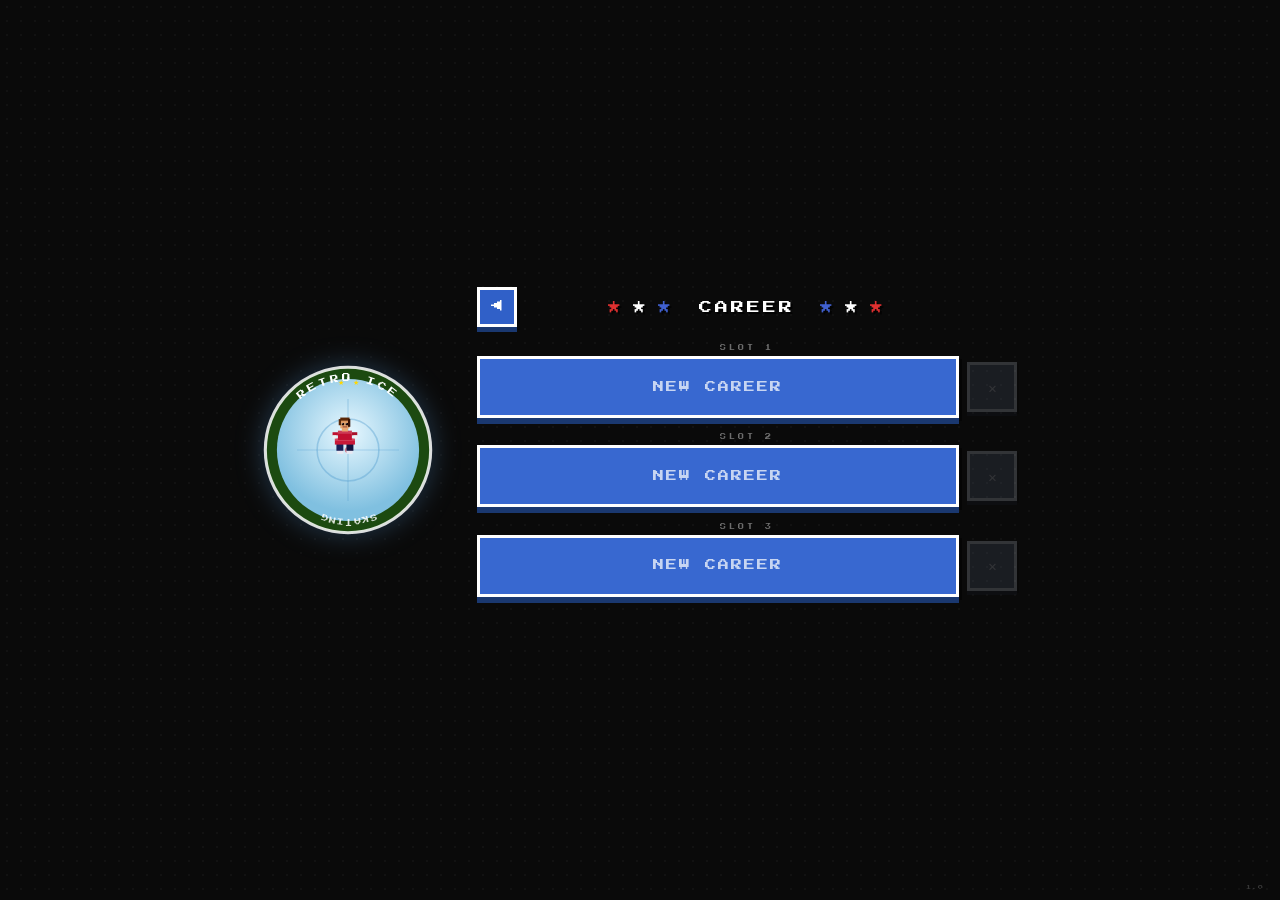
==== commit 9c678b9f: "Add files via upload" ====
--- a/career.html
+++ b/career.html
@@ -7,219 +7,167 @@
 <link rel="stylesheet" href="css/style.css">
 <style>
 body { background: #0a0a0a; overflow: hidden; }
-
-/* Stars dots subtly over black, like Retro Bowl */
-.bg-deco {
-  position: fixed; inset: 0; z-index: 0;
-  background-image: radial-gradient(circle, rgba(255,255,255,0.04) 1px, transparent 1px);
-  background-size: 14px 14px;
-  pointer-events: none;
-}
-
+.bg-dots {
+  position:fixed;inset:0;z-index:0;
+  background-image:radial-gradient(circle,rgba(255,255,255,0.035) 1px,transparent 1px);
+  background-size:14px 14px; pointer-events:none;
+}
+
+/* ── Perfectly centered layout ── */
 .career-page {
-  position: relative; z-index: 1;
-  width: 100vw; height: 100vh;
-  display: flex;
-  align-items: center;
-  justify-content: center;
-  gap: clamp(16px, 3vw, 48px);
-  padding: 24px;
-}
-
-/* Small logo on left */
+  position:relative;z-index:1;
+  width:100vw;height:100vh;
+  display:flex;
+  align-items:center;
+  justify-content:center;
+  gap:clamp(20px,3.5vw,52px);
+  padding:24px;
+}
+
+/* Small logo */
 .logo-sm {
-  flex: 0 0 auto;
-  width: clamp(100px, 13vw, 160px);
-  filter: drop-shadow(0 0 12px rgba(100,180,255,0.3));
-}
-.logo-sm svg { width: 100%; height: auto; }
-
-/* Right: panel with slots — EXACTLY Retro Bowl style */
+  flex:0 0 auto;
+  width:clamp(110px,14vw,170px);
+  filter:drop-shadow(0 0 14px rgba(100,180,255,0.28));
+}
+.logo-sm svg { width:100%;height:auto; }
+
+/* Slots panel */
 .slots-panel {
-  flex: 1;
-  max-width: 520px;
-  min-width: 260px;
-}
-
-/* Header exactly like Retro Bowl: ★ ★ ★ TITLE ★ ★ ★ */
-.panel-header {
-  display: flex;
-  align-items: center;
-  justify-content: space-between;
-  margin-bottom: clamp(12px, 2vh, 20px);
-  gap: 10px;
-}
-.panel-header .back { flex-shrink: 0; }
-.panel-header .stars-title {
-  flex: 1;
-  display: flex;
-  align-items: center;
-  justify-content: center;
-  gap: 8px;
-  font-size: clamp(9px, 1.5vw, 13px);
-  color: #fff;
-  letter-spacing: 3px;
-  text-shadow: 2px 2px 0 rgba(0,0,0,0.8);
-}
-.panel-header .stars-r { display:flex;gap:4px;font-size:9px; }
+  flex:1;max-width:540px;min-width:270px;
+}
+
+/* Stars header — exact Retro Bowl style */
+.panel-hdr {
+  display:flex;align-items:center;
+  justify-content:space-between;
+  margin-bottom:clamp(12px,2vh,22px);
+}
+.panel-hdr .stars-title {
+  flex:1;display:flex;align-items:center;
+  justify-content:center;gap:9px;
+  font-size:clamp(9px,1.5vw,13px);
+  color:#fff;letter-spacing:3px;
+  text-shadow:2px 2px 0 rgba(0,0,0,0.8);
+}
 
 /* Slot block */
-.slot-block {
-  margin-bottom: clamp(10px, 1.8vh, 16px);
-}
-.slot-label {
-  font-size: clamp(5px, 0.75vw, 6px);
-  color: rgba(255,255,255,0.45);
-  letter-spacing: 3px;
-  margin-bottom: 5px;
-  text-align: center;
-}
-.slot-row {
-  display: flex;
-  align-items: stretch;
-  gap: 8px;
-}
-
-/* Main slot button — big blue panel exactly like Retro Bowl */
-.slot-main-btn {
-  flex: 1;
-  min-height: clamp(44px, 6vh, 58px);
-  background: var(--rb-panel);
-  border: 3px solid #fff;
-  box-shadow: 0 5px 0 var(--rb-btn-sh), 3px 3px 0 rgba(0,0,0,0.4);
-  color: #fff;
-  font-family: var(--font);
-  cursor: pointer;
-  text-align: left;
-  padding: 10px 16px;
-  display: flex;
-  align-items: center;
-  justify-content: space-between;
-  gap: 10px;
-  transition: background 0.07s;
-  line-height: 1;
-}
-.slot-main-btn:hover  { background: var(--rb-btn-hi); }
-.slot-main-btn:active { transform: translateY(4px); box-shadow: 0 1px 0 var(--rb-btn-sh); }
-
-/* Empty slot */
-.slot-main-btn.empty {
-  justify-content: center;
-  color: rgba(255,255,255,0.75);
-  letter-spacing: 2px;
-  font-size: clamp(8px, 1.3vw, 11px);
-}
-
-/* Filled slot */
-.slot-name {
-  font-size: clamp(8px, 1.4vw, 11px);
-  color: #fff;
-  letter-spacing: 1px;
-}
-.slot-info {
-  font-size: clamp(5px, 0.75vw, 6px);
-  color: rgba(200,220,255,0.8);
-  margin-top: 4px;
-  letter-spacing: 1px;
-}
-.slot-medals { font-size: clamp(8px, 1.2vw, 10px); flex-shrink: 0; }
-
-/* X delete button — exactly Retro Bowl: dark grey square */
+.slot-block { margin-bottom:clamp(10px,1.8vh,18px); }
+.slot-lbl {
+  font-size:clamp(5px,0.72vw,6px);
+  color:rgba(255,255,255,0.4);
+  letter-spacing:3px;margin-bottom:5px;text-align:center;
+}
+.slot-row { display:flex;align-items:stretch;gap:8px; }
+
+/* Main slot btn — chunky blue Retro Bowl panel */
+.slot-btn {
+  flex:1;min-height:clamp(46px,7vh,62px);
+  background:var(--rb-panel);
+  border:3px solid #fff;
+  box-shadow:0 6px 0 var(--rb-btn-sh),3px 3px 0 rgba(0,0,0,0.45);
+  color:#fff;font-family:var(--font);
+  cursor:pointer;
+  display:flex;align-items:center;
+  justify-content:space-between;
+  padding:10px 18px;gap:12px;
+  transition:background 0.07s;line-height:1;
+  text-align:left;
+}
+.slot-btn:hover  { background:var(--rb-btn-hi); }
+.slot-btn:active { transform:translateY(5px);box-shadow:0 1px 0 var(--rb-btn-sh); }
+.slot-btn.empty  {
+  justify-content:center;
+  color:rgba(255,255,255,0.72);
+  letter-spacing:2px;
+  font-size:clamp(8px,1.3vw,11px);
+}
+.slot-name { font-size:clamp(8px,1.4vw,12px);color:#fff;letter-spacing:1px; }
+.slot-info { font-size:clamp(5px,0.72vw,6px);color:rgba(200,220,255,0.78);margin-top:4px;letter-spacing:1px; }
+.slot-medals { font-size:clamp(9px,1.3vw,12px);flex-shrink:0;line-height:1.5; }
+
+/* X delete — dark grey square, exact Retro Bowl */
 .slot-del {
-  flex: 0 0 auto;
-  width: clamp(38px, 5vw, 48px);
-  height: clamp(38px, 5vw, 48px);
-  background: var(--rb-grey2);
-  border: 3px solid rgba(255,255,255,0.45);
-  box-shadow: 0 4px 0 #181a22, 2px 2px 0 rgba(0,0,0,0.4);
-  color: rgba(255,255,255,0.45);
-  font-family: var(--font);
-  font-size: 13px;
-  cursor: pointer;
-  display: flex;
-  align-items: center;
-  justify-content: center;
-  align-self: center;
-  transition: background 0.07s;
-}
-.slot-del:hover  { background: #7a1020; border-color: #ff6080; color: #ff8090; }
-.slot-del:active { transform: translateY(3px); }
-/* Disabled (no save) */
-.slot-del.disabled { opacity: 0.35; cursor: default; pointer-events: none; }
-
-.version-tag {
-  position: fixed; bottom: 10px; right: 16px;
-  font-size: 5px; color: rgba(255,255,255,0.2); letter-spacing: 1px;
-  z-index: 2;
-}
+  flex:0 0 auto;
+  width:clamp(40px,5.5vw,50px);height:clamp(40px,5.5vw,50px);
+  background:var(--rb-grey2);
+  border:3px solid rgba(255,255,255,0.38);
+  box-shadow:0 4px 0 #181a22,2px 2px 0 rgba(0,0,0,0.4);
+  color:rgba(255,255,255,0.38);
+  font-family:var(--font);font-size:14px;
+  cursor:pointer;display:flex;align-items:center;justify-content:center;
+  align-self:center;transition:background 0.07s;
+}
+.slot-del:hover  { background:#7a1020;border-color:#ff6080;color:#ff8090; }
+.slot-del:active { transform:translateY(3px); }
+.slot-del.dim    { opacity:0.32;pointer-events:none;cursor:default; }
+
+.ver { position:fixed;bottom:10px;right:16px;font-size:5px;color:rgba(255,255,255,0.18);letter-spacing:1px;z-index:2; }
 
 /* Confirm overlay */
-.overlay {
-  display: none; position: fixed; inset: 0;
-  background: rgba(0,0,0,0.78); z-index: 100;
-  align-items: center; justify-content: center;
-}
-.overlay.show { display: flex; }
+.overlay { display:none;position:fixed;inset:0;background:rgba(0,0,0,0.8);z-index:100;align-items:center;justify-content:center; }
+.overlay.show { display:flex; }
 .confirm-box {
-  background: var(--rb-panel);
-  border: 4px solid #fff;
-  box-shadow: 0 8px 0 var(--rb-btn-sh), 4px 4px 0 rgba(0,0,0,0.5);
-  padding: 28px 32px;
-  text-align: center;
-  min-width: 260px;
-}
-.confirm-box p {
-  font-size: clamp(8px, 1.3vw, 10px);
-  color: #fff;
-  margin-bottom: 8px;
-  line-height: 2;
-}
-.confirm-box p.sub {
-  font-size: clamp(6px, 0.9vw, 8px);
-  color: #ff8090;
-  margin-bottom: 20px;
-}
-.confirm-btns { display: flex; gap: 12px; justify-content: center; }
+  background:var(--rb-panel);
+  border:4px solid #fff;
+  box-shadow:0 8px 0 var(--rb-btn-sh),4px 4px 0 rgba(0,0,0,0.5);
+  padding:30px 36px;text-align:center;min-width:270px;
+}
+.confirm-box h3 { font-size:clamp(9px,1.4vw,11px);color:#fff;margin-bottom:8px; }
+.confirm-box p  { font-size:clamp(6px,0.9vw,8px);color:#ff8090;margin-bottom:22px;line-height:2; }
+.confirm-btns   { display:flex;gap:14px;justify-content:center; }
 </style>
 </head>
 <body>
-
-<div class="bg-deco"></div>
+<div class="bg-dots"></div>
 
 <div class="career-page fadein">
 
-  <!-- Small logo left -->
+  <!-- Small logo -->
   <div class="logo-sm">
     <svg viewBox="0 0 220 220" xmlns="http://www.w3.org/2000/svg">
       <defs>
         <radialGradient id="ig" cx="50%" cy="38%" r="55%">
           <stop offset="0%"   stop-color="#e8f8ff"/>
-          <stop offset="100%" stop-color="#88c8e8"/>
+          <stop offset="100%" stop-color="#80c0e0"/>
         </radialGradient>
         <path id="at" d="M 22,110 a88,88 0 0,1 176,0"/>
         <path id="ab" d="M 198,110 a88,88 0 0,1 -176,0"/>
       </defs>
-      <circle cx="110" cy="110" r="107" fill="#1a3a1a" stroke="rgba(255,255,255,0.8)" stroke-width="4"/>
-      <circle cx="110" cy="110" r="93"  fill="url(#ig)"/>
-      <circle cx="110" cy="110" r="40"  fill="none" stroke="rgba(100,170,210,0.4)" stroke-width="2"/>
-      <line x1="45" y1="110" x2="175" y2="110" stroke="rgba(100,170,210,0.35)" stroke-width="1.5"/>
-      <line x1="110" y1="45" x2="110" y2="175" stroke="rgba(100,170,210,0.35)" stroke-width="1.5"/>
-      <circle cx="110" cy="110" r="4" fill="rgba(200,50,70,0.55)"/>
-      <g transform="translate(92,82)">
-        <rect x="7" y="18" width="10" height="8"  fill="#e03050"/>
-        <rect x="6" y="26" width="4"  height="6"  fill="#1a2050"/>
-        <rect x="12" y="26" width="4" height="6"  fill="#1a2050"/>
-        <rect x="6" y="8"  width="12" height="11" fill="#e03050"/>
-        <rect x="0" y="10" width="6"  height="3"  fill="#e03050"/>
-        <rect x="18" y="10" width="6" height="3"  fill="#e03050"/>
-        <rect x="8" y="1"  width="8"  height="8"  fill="#f4c77c"/>
-        <rect x="8" y="0"  width="8"  height="3"  fill="#3a1808"/>
-        <rect x="5" y="32" width="5"  height="3"  fill="#f0f0f8"/>
-        <rect x="13" y="32" width="5" height="3"  fill="#f0f0f8"/>
+      <circle cx="110" cy="110" r="107" fill="#1c4a10" stroke="rgba(255,255,255,0.85)" stroke-width="4"/>
+      <circle cx="110" cy="110" r="92"  fill="url(#ig)"/>
+      <circle cx="110" cy="110" r="40"  fill="none" stroke="rgba(80,155,205,0.4)" stroke-width="2"/>
+      <line x1="44" y1="110" x2="176" y2="110" stroke="rgba(80,155,205,0.35)" stroke-width="1.5"/>
+      <line x1="110" y1="44"  x2="110" y2="176" stroke="rgba(80,155,205,0.35)" stroke-width="1.5"/>
+      <circle cx="110" cy="110" r="4" fill="rgba(210,38,58,0.6)"/>
+      <g transform="translate(90,81)">
+        <rect x="6" y="28" width="8"  height="6"  fill="#e8e8f2"/>
+        <rect x="18" y="28" width="8" height="6"  fill="#e8e8f2"/>
+        <rect x="5" y="19" width="9"  height="11" fill="#182058"/>
+        <rect x="18" y="19" width="9" height="11" fill="#101440"/>
+        <rect x="3" y="14" width="26" height="8"  fill="#c81838"/>
+        <rect x="3" y="14" width="26" height="3"  fill="rgba(255,255,255,0.2)"/>
+        <rect x="7" y="4"  width="18" height="12" fill="#c01030"/>
+        <rect x="7" y="4"  width="18" height="4"  fill="rgba(255,255,255,0.18)"/>
+        <rect x="0" y="6"  width="7"  height="4"  fill="#c01030"/>
+        <rect x="0" y="10" width="5"  height="4"  fill="#f0f0f2"/>
+        <rect x="25" y="6" width="7"  height="4"  fill="#a8102a"/>
+        <rect x="27" y="10" width="5" height="4"  fill="#f0f0f2"/>
+        <rect x="12" y="0" width="8"  height="5"  fill="#e8a870"/>
+        <rect x="10" y="-11" width="12" height="12" fill="#e8a870"/>
+        <rect x="10" y="-11" width="12" height="4"  fill="rgba(185,100,40,0.28)"/>
+        <rect x="12" y="-6"  width="3"  height="3"  fill="#1a0808"/>
+        <rect x="17" y="-6"  width="3"  height="3"  fill="#1a0808"/>
+        <rect x="12" y="-6"  width="1"  height="1"  fill="rgba(255,255,255,0.75)"/>
+        <rect x="17" y="-6"  width="1"  height="1"  fill="rgba(255,255,255,0.75)"/>
+        <rect x="13" y="-2"  width="6"  height="2"  fill="rgba(140,50,35,0.6)"/>
+        <rect x="10" y="-13" width="12" height="4"  fill="#5a2808"/>
+        <rect x="8"  y="-11" width="3"  height="8"  fill="#5a2808"/>
+        <rect x="20" y="-11" width="3"  height="10" fill="#3a1404"/>
       </g>
-      <text x="97" y="28" font-size="9" fill="#ffd700" font-family="serif">★</text>
-      <text x="108" y="22" font-size="7" fill="#fff"   font-family="serif">★</text>
-      <text x="118" y="28" font-size="9" fill="#ffd700" font-family="serif">★</text>
+      <text x="97" y="26" font-size="9"  fill="#ffd700" font-family="serif">★</text>
+      <text x="107" y="20" font-size="7" fill="#fff"    font-family="serif">★</text>
+      <text x="117" y="26" font-size="9" fill="#ffd700" font-family="serif">★</text>
       <text font-family="'Press Start 2P',monospace" font-size="11" fill="#fff" letter-spacing="3" text-anchor="middle">
         <textPath href="#at" startOffset="50%">RETRO ICE</textPath>
       </text>
@@ -231,16 +179,15 @@
 
   <!-- Slots panel -->
   <div class="slots-panel">
-    <div class="panel-header">
-      <button class="rb-btn rb-btn-sq back" onclick="location.href='index.html'" style="width:40px;height:40px;font-size:12px">◀</button>
+    <div class="panel-hdr">
+      <button class="rb-btn rb-btn-sq" onclick="location.href='index.html'" style="width:40px;height:40px;font-size:12px">◀</button>
       <div class="stars-title">
         <span class="st-r">★</span><span class="st-w">★</span><span class="st-b">★</span>
         &nbsp;CAREER&nbsp;
         <span class="st-b">★</span><span class="st-w">★</span><span class="st-r">★</span>
       </div>
-      <div style="width:40px"></div><!-- spacer to balance back btn -->
+      <div style="width:40px"></div>
     </div>
-
     <div id="slotsContainer"></div>
   </div>
 </div>
@@ -248,91 +195,59 @@
 <!-- Confirm delete -->
 <div class="overlay" id="confirmOverlay">
   <div class="confirm-box">
-    <p>DELETE THIS SAVE?</p>
-    <p class="sub">THIS CANNOT BE UNDONE!</p>
+    <h3>DELETE SAVE?</h3>
+    <p>THIS CANNOT BE UNDONE!</p>
     <div class="confirm-btns">
       <button class="rb-btn rb-btn-red" id="confirmYes">DELETE</button>
       <button class="rb-btn"            id="confirmNo">CANCEL</button>
     </div>
   </div>
 </div>
-
-<div class="version-tag">1.0</div>
+<div class="ver">1.0</div>
 
 <script src="js/save.js"></script>
 <script>
 function renderSlots(){
-  const slots = SaveSystem.allSlots();
-  const cont  = document.getElementById('slotsContainer');
-  cont.innerHTML = '';
-
-  slots.forEach(({slot, data}) => {
-    const block = document.createElement('div');
-    block.className = 'slot-block';
-
-    const lbl = document.createElement('div');
-    lbl.className = 'slot-label';
-    lbl.textContent = `SLOT ${slot}`;
-
-    const row = document.createElement('div');
-    row.className = 'slot-row';
-
-    // Main button
-    const btn = document.createElement('button');
+  const slots=SaveSystem.allSlots();
+  const cont=document.getElementById('slotsContainer');
+  cont.innerHTML='';
+  slots.forEach(({slot,data})=>{
+    const block=document.createElement('div'); block.className='slot-block';
+    const lbl=document.createElement('div'); lbl.className='slot-lbl'; lbl.textContent=`SLOT ${slot}`;
+    const row=document.createElement('div'); row.className='slot-row';
+    const btn=document.createElement('button');
     if(data){
-      const sk = data.skater;
-      const m  = data.medals || {};
-      btn.className = 'slot-main-btn';
-      btn.innerHTML = `
+      const sk=data.skater, m=data.medals||{};
+      btn.className='slot-btn';
+      btn.innerHTML=`
         <div>
           <div class="slot-name">${sk.firstName} ${sk.lastName}</div>
-          <div class="slot-info">${sk.nation} &nbsp;·&nbsp; SEASON ${data.season||1} &nbsp;·&nbsp; ${data.score||0} PTS</div>
+          <div class="slot-info">${sk.nation} · SEASON ${data.season||1} · ${data.score||0} PTS</div>
         </div>
-        <div class="slot-medals">🥇${m.gold||0} &nbsp;🥈${m.silver||0} &nbsp;🥉${m.bronze||0}</div>
-      `;
-      btn.addEventListener('click', ()=>{
-        sessionStorage.setItem('activeSlot', slot);
-        location.href = 'game.html';
-      });
+        <div class="slot-medals">🥇${m.gold||0} 🥈${m.silver||0} 🥉${m.bronze||0}</div>`;
+      btn.addEventListener('click',()=>{ sessionStorage.setItem('activeSlot',slot); location.href='game.html'; });
     } else {
-      btn.className = 'slot-main-btn empty';
-      btn.textContent = 'NEW CAREER';
-      btn.addEventListener('click', ()=>{
-        sessionStorage.setItem('activeSlot', slot);
-        location.href = 'create.html';
-      });
+      btn.className='slot-btn empty'; btn.textContent='NEW CAREER';
+      btn.addEventListener('click',()=>{ sessionStorage.setItem('activeSlot',slot); location.href='create.html'; });
     }
-
-    // Delete button
-    const del = document.createElement('button');
-    del.className = 'slot-del' + (data ? '' : ' disabled');
-    del.textContent = '✕';
-    if(data) del.addEventListener('click', ()=> confirmDelete(slot));
-
-    row.appendChild(btn);
-    row.appendChild(del);
-    block.appendChild(lbl);
-    block.appendChild(row);
+    const del=document.createElement('button');
+    del.className='slot-del'+(data?'':' dim'); del.textContent='✕';
+    if(data) del.addEventListener('click',()=>confirmDelete(slot));
+    row.appendChild(btn); row.appendChild(del);
+    block.appendChild(lbl); block.appendChild(row);
     cont.appendChild(block);
   });
 }
-
-let deleteSlot = null;
-function confirmDelete(slot){
-  deleteSlot = slot;
-  document.getElementById('confirmOverlay').classList.add('show');
-}
-document.getElementById('confirmYes').addEventListener('click', ()=>{
+let deleteSlot=null;
+function confirmDelete(slot){ deleteSlot=slot; document.getElementById('confirmOverlay').classList.add('show'); }
+document.getElementById('confirmYes').addEventListener('click',()=>{
   if(deleteSlot) SaveSystem.del(deleteSlot);
   document.getElementById('confirmOverlay').classList.remove('show');
-  deleteSlot = null;
-  renderSlots();
+  deleteSlot=null; renderSlots();
 });
-document.getElementById('confirmNo').addEventListener('click', ()=>{
-  document.getElementById('confirmOverlay').classList.remove('show');
-  deleteSlot = null;
+document.getElementById('confirmNo').addEventListener('click',()=>{
+  document.getElementById('confirmOverlay').classList.remove('show'); deleteSlot=null;
 });
-
 renderSlots();
 </script>
 </body>
